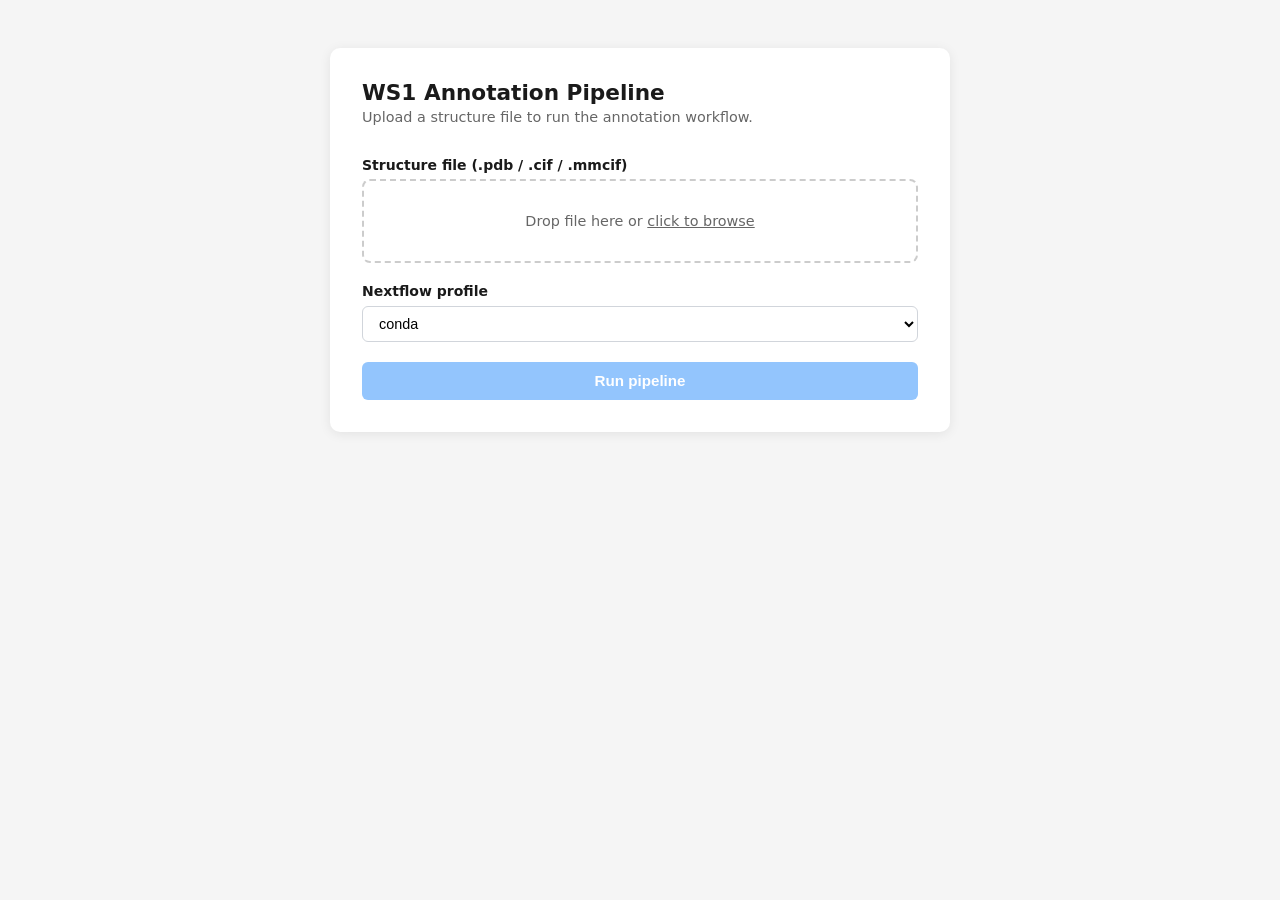
==== workstreams/ws1-annotation-validation/ui/index.html @ 8b7ea7e1 "Add UI for WS1 (input & results)" ====
<!DOCTYPE html>
<html lang="en">
<head>
  <meta charset="UTF-8" />
  <meta name="viewport" content="width=device-width, initial-scale=1.0" />
  <title>WS1 — Annotation Pipeline</title>
  <style>
    *, *::before, *::after { box-sizing: border-box; margin: 0; padding: 0; }

    body {
      font-family: system-ui, sans-serif;
      background: #f5f5f5;
      color: #1a1a1a;
      min-height: 100vh;
      display: flex;
      align-items: flex-start;
      justify-content: center;
      padding: 3rem 1rem;
    }

    .card {
      background: #fff;
      border-radius: 10px;
      box-shadow: 0 2px 12px rgba(0,0,0,.08);
      padding: 2rem;
      width: 100%;
      max-width: 620px;
    }

    h1 { font-size: 1.35rem; margin-bottom: 0.25rem; }
    .subtitle { color: #666; font-size: 0.9rem; margin-bottom: 2rem; }

    label { display: block; font-size: 0.875rem; font-weight: 600; margin-bottom: 0.4rem; }

    .field { margin-bottom: 1.25rem; }

    .drop-zone {
      border: 2px dashed #ccc;
      border-radius: 8px;
      padding: 2rem;
      text-align: center;
      cursor: pointer;
      transition: border-color .15s, background .15s;
      color: #666;
      font-size: 0.9rem;
    }
    .drop-zone:hover, .drop-zone.over { border-color: #3b82f6; background: #eff6ff; }
    .drop-zone.has-file { border-color: #22c55e; background: #f0fdf4; color: #15803d; }
    .drop-zone input[type=file] { display: none; }

    select {
      width: 100%;
      padding: 0.5rem 0.75rem;
      border: 1px solid #d1d5db;
      border-radius: 6px;
      font-size: 0.9rem;
      background: #fff;
    }

    button {
      width: 100%;
      padding: 0.65rem;
      background: #3b82f6;
      color: #fff;
      border: none;
      border-radius: 6px;
      font-size: 0.95rem;
      font-weight: 600;
      cursor: pointer;
      transition: background .15s;
    }
    button:hover:not(:disabled) { background: #2563eb; }
    button:disabled { background: #93c5fd; cursor: not-allowed; }

    /* progress */
    .section-title {
      font-size: 0.8rem;
      font-weight: 700;
      text-transform: uppercase;
      letter-spacing: .05em;
      color: #888;
      margin-bottom: 0.6rem;
      margin-top: 1.5rem;
    }

    .status-badge {
      display: inline-block;
      padding: 0.15rem 0.6rem;
      border-radius: 999px;
      font-size: 0.78rem;
      font-weight: 700;
      text-transform: uppercase;
      letter-spacing: .04em;
    }
    .badge-running  { background: #dbeafe; color: #1d4ed8; }
    .badge-completed { background: #dcfce7; color: #166534; }
    .badge-failed   { background: #fee2e2; color: #991b1b; }
    .badge-cancelled { background: #f3f4f6; color: #374151; }

    .progress-bar-wrap {
      height: 6px;
      background: #e5e7eb;
      border-radius: 3px;
      margin: 0.6rem 0;
      overflow: hidden;
    }
    .progress-bar {
      height: 100%;
      background: #3b82f6;
      border-radius: 3px;
      transition: width .3s;
    }
    .progress-counts { font-size: 0.82rem; color: #555; }

    /* log */
    .log {
      background: #1e1e2e;
      color: #cdd6f4;
      border-radius: 6px;
      padding: 0.75rem 1rem;
      font-family: monospace;
      font-size: 0.8rem;
      max-height: 220px;
      overflow-y: auto;
      margin-top: 0.5rem;
    }
    .log-line { white-space: pre-wrap; word-break: break-all; line-height: 1.5; }
    .log-line.err { color: #f38ba8; }

    /* results */
    .results-list { list-style: none; margin-top: 0.5rem; }
    .results-list li {
      display: flex;
      align-items: center;
      gap: 0.5rem;
      padding: 0.4rem 0;
      border-bottom: 1px solid #f3f4f6;
      font-size: 0.875rem;
    }
    .results-list li:last-child { border-bottom: none; }
    .results-list a {
      color: #3b82f6;
      text-decoration: none;
      word-break: break-all;
    }
    .results-list a:hover { text-decoration: underline; }

    .hidden { display: none; }
    .error-msg { color: #dc2626; font-size: 0.875rem; margin-top: 0.5rem; }
  </style>
</head>
<body>
<div class="card">
  <h1>WS1 Annotation Pipeline</h1>
  <p class="subtitle">Upload a structure file to run the annotation workflow.</p>

  <!-- Upload form -->
  <div id="form-section">
    <div class="field">
      <label>Structure file (.pdb / .cif / .mmcif)</label>
      <div class="drop-zone" id="drop-zone">
        <input type="file" id="file-input" accept=".pdb,.cif,.mmcif" />
        <span id="drop-label">Drop file here or <u>click to browse</u></span>
      </div>
    </div>

    <div class="field">
      <label for="profile-select">Nextflow profile</label>
      <select id="profile-select">
        <option value="conda">conda</option>
      </select>
    </div>

    <button id="run-btn" disabled>Run pipeline</button>
    <p class="error-msg hidden" id="form-error"></p>
  </div>

  <!-- Run progress -->
  <div id="progress-section" class="hidden">
    <div class="section-title">Run status</div>
    <div>
      <span id="status-badge" class="status-badge badge-running">running</span>
      <span id="run-id-label" style="font-size:.8rem;color:#888;margin-left:.5rem;"></span>
    </div>
    <div class="progress-bar-wrap">
      <div class="progress-bar" id="progress-bar" style="width:0%"></div>
    </div>
    <div class="progress-counts" id="progress-counts">Waiting for tasks…</div>

    <div class="section-title">Live log</div>
    <div class="log" id="log"></div>

    <div id="results-section" class="hidden">
      <div class="section-title">Results</div>
      <ul class="results-list" id="results-list"></ul>
    </div>
  </div>
</div>

<script>
  const API = 'http://127.0.0.1:8000';

  // ── DOM refs ──
  const dropZone      = document.getElementById('drop-zone');
  const fileInput     = document.getElementById('file-input');
  const dropLabel     = document.getElementById('drop-label');
  const profileSelect = document.getElementById('profile-select');
  const runBtn        = document.getElementById('run-btn');
  const formError     = document.getElementById('form-error');
  const formSection   = document.getElementById('form-section');
  const progressSec   = document.getElementById('progress-section');
  const statusBadge   = document.getElementById('status-badge');
  const runIdLabel    = document.getElementById('run-id-label');
  const progressBar   = document.getElementById('progress-bar');
  const progressCounts= document.getElementById('progress-counts');
  const logEl         = document.getElementById('log');
  const resultsSec    = document.getElementById('results-section');
  const resultsList   = document.getElementById('results-list');

  let selectedFile = null;

  // ── Load profiles ──
  async function loadProfiles() {
    try {
      const res = await fetch(`${API}/profiles`);
      if (!res.ok) return;
      const { profiles } = await res.json();
      profileSelect.innerHTML = '';
      profiles.forEach(p => {
        const opt = document.createElement('option');
        opt.value = opt.textContent = p;
        if (p === 'conda') opt.selected = true;
        profileSelect.appendChild(opt);
      });
    } catch { /* server not up yet — keep defaults */ }
  }
  loadProfiles();

  // ── File selection ──
  dropZone.addEventListener('click', () => fileInput.click());
  fileInput.addEventListener('change', () => setFile(fileInput.files[0]));

  dropZone.addEventListener('dragover', e => { e.preventDefault(); dropZone.classList.add('over'); });
  dropZone.addEventListener('dragleave', () => dropZone.classList.remove('over'));
  dropZone.addEventListener('drop', e => {
    e.preventDefault();
    dropZone.classList.remove('over');
    setFile(e.dataTransfer.files[0]);
  });

  function setFile(file) {
    if (!file) return;
    selectedFile = file;
    dropZone.classList.add('has-file');
    dropLabel.textContent = `✓ ${file.name}`;
    runBtn.disabled = false;
    hideError();
  }

  // ── Run ──
  runBtn.addEventListener('click', async () => {
    if (!selectedFile) return;
    runBtn.disabled = true;
    hideError();

    try {
      // 1. Upload
      addLog('Uploading file…');
      const fd = new FormData();
      fd.append('file', selectedFile);
      const upRes = await fetch(`${API}/uploads`, { method: 'POST', body: fd });
      if (!upRes.ok) throw new Error(`Upload failed: ${(await upRes.json()).detail}`);
      const { upload_id } = await upRes.json();
      addLog(`Upload OK — id ${upload_id}`);

      // 2. Launch run
      addLog('Launching pipeline run…');
      const runRes = await fetch(`${API}/runs`, {
        method: 'POST',
        headers: { 'Content-Type': 'application/json' },
        body: JSON.stringify({ input: upload_id, profile: profileSelect.value }),
      });
      if (!runRes.ok) throw new Error(`Launch failed: ${(await runRes.json()).detail}`);
      const run = await runRes.json();
      addLog(`Run started — id ${run.id}`);

      // 3. Show progress panel
      formSection.classList.add('hidden');
      progressSec.classList.remove('hidden');
      runIdLabel.textContent = run.id;
      setStatus(run.status);

      // 4. Stream events
      streamEvents(run.id);

    } catch (err) {
      showError(err.message);
      runBtn.disabled = false;
    }
  });

  // ── SSE stream ──
  function streamEvents(runId) {
    const es = new EventSource(`${API}/runs/${runId}/events`);

    es.onmessage = e => {
      let ev;
      try { ev = JSON.parse(e.data); } catch { return; }

      if (ev.event === 'task') {
        const t = ev.task || {};
        addLog(`[task] ${t.name || ''} — ${t.status || ''}`);
      } else if (ev.event === 'run') {
        addLog(`[run] ${ev.status || ''}`);
      } else if (ev.event === 'terminated') {
        setStatus(ev.status);
        addLog(`Pipeline ${ev.status}.`);
        es.close();
        if (ev.status === 'completed') loadResults(runId);
      }

      // update progress bar from polling (SSE events don't carry totals)
      pollProgress(runId);
    };

    es.onerror = () => {
      addLog('[connection lost — polling for final status]', true);
      es.close();
      pollFallback(runId);
    };
  }

  // Update progress bar from GET /runs/{id}
  async function pollProgress(runId) {
    try {
      const res = await fetch(`${API}/runs/${runId}`);
      if (!res.ok) return;
      const info = await res.json();
      const p = info.progress;
      const total = p.submitted || 0;
      const done  = p.completed + p.failed;
      if (total > 0) {
        progressBar.style.width = `${Math.round((done / total) * 100)}%`;
        progressCounts.textContent =
          `${p.completed} completed, ${p.failed} failed, ${total} total tasks`;
      }
      setStatus(info.status);
    } catch { /* ignore */ }
  }

  async function pollFallback(runId) {
    let attempts = 0;
    const iv = setInterval(async () => {
      attempts++;
      try {
        const res = await fetch(`${API}/runs/${runId}`);
        if (!res.ok) return;
        const info = await res.json();
        setStatus(info.status);
        if (info.finished_at !== null || attempts > 60) {
          clearInterval(iv);
          if (info.status === 'completed') loadResults(runId);
        }
      } catch { if (attempts > 60) clearInterval(iv); }
    }, 3000);
  }

  // ── Results ──
  async function loadResults(runId) {
    try {
      const res = await fetch(`${API}/runs/${runId}/results`);
      if (!res.ok) return;
      const { files } = await res.json();
      if (!files || files.length === 0) return;
      resultsList.innerHTML = '';
      files.forEach(f => {
        const li = document.createElement('li');
        const a  = document.createElement('a');
        a.href = `${API}/runs/${runId}/results/${f}`;
        a.textContent = f;
        a.download = f.split('/').pop();
        li.appendChild(a);
        resultsList.appendChild(li);
      });
      resultsSec.classList.remove('hidden');
    } catch { /* ignore */ }
  }

  // ── Helpers ──
  function setStatus(status) {
    statusBadge.textContent = status;
    statusBadge.className = `status-badge badge-${status}`;
  }

  function addLog(msg, isErr = false) {
    const line = document.createElement('div');
    line.className = 'log-line' + (isErr ? ' err' : '');
    line.textContent = msg;
    logEl.appendChild(line);
    logEl.scrollTop = logEl.scrollHeight;
  }

  function showError(msg) { formError.textContent = msg; formError.classList.remove('hidden'); }
  function hideError()    { formError.classList.add('hidden'); }
</script>
</body>
</html>
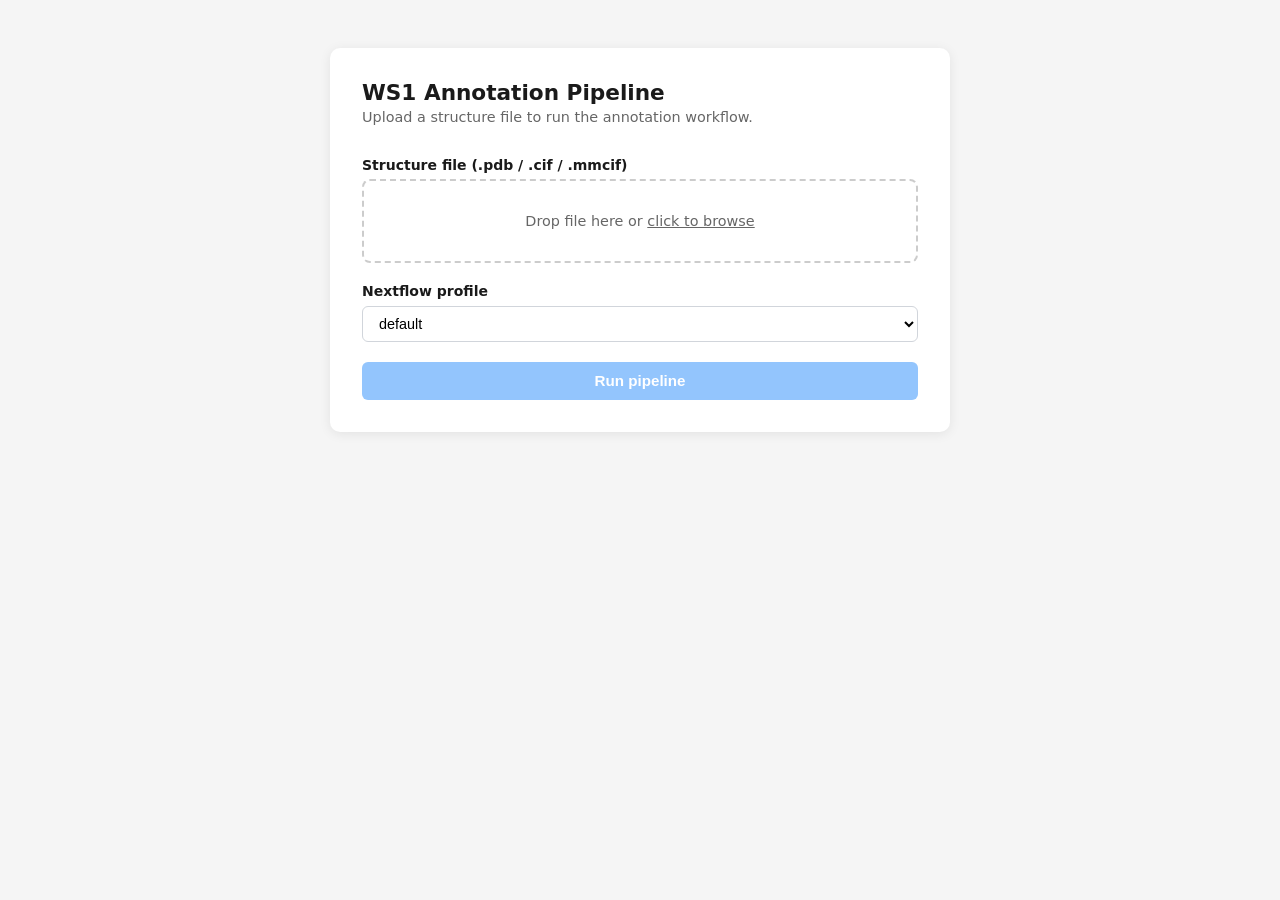
==== commit ee98ec28: "WS1: API passes only profiles that nextflow.config defines nextflow.config defines a single profile," ====
--- a/workstreams/ws1-annotation-validation/ui/index.html
+++ b/workstreams/ws1-annotation-validation/ui/index.html
@@ -167,7 +167,7 @@
     <div class="field">
       <label for="profile-select">Nextflow profile</label>
       <select id="profile-select">
-        <option value="conda">conda</option>
+        <option value="">default</option>
       </select>
     </div>
 
@@ -225,11 +225,10 @@
       const res = await fetch(`${API}/profiles`);
       if (!res.ok) return;
       const { profiles } = await res.json();
-      profileSelect.innerHTML = '';
+      profileSelect.innerHTML = '<option value="">default</option>';
       profiles.forEach(p => {
         const opt = document.createElement('option');
         opt.value = opt.textContent = p;
-        if (p === 'conda') opt.selected = true;
         profileSelect.appendChild(opt);
       });
     } catch { /* server not up yet — keep defaults */ }
@@ -278,7 +277,7 @@
       const runRes = await fetch(`${API}/runs`, {
         method: 'POST',
         headers: { 'Content-Type': 'application/json' },
-        body: JSON.stringify({ input: upload_id, profile: profileSelect.value }),
+        body: JSON.stringify({ input: upload_id, profile: profileSelect.value || null }),
       });
       if (!runRes.ok) throw new Error(`Launch failed: ${(await runRes.json()).detail}`);
       const run = await runRes.json();
